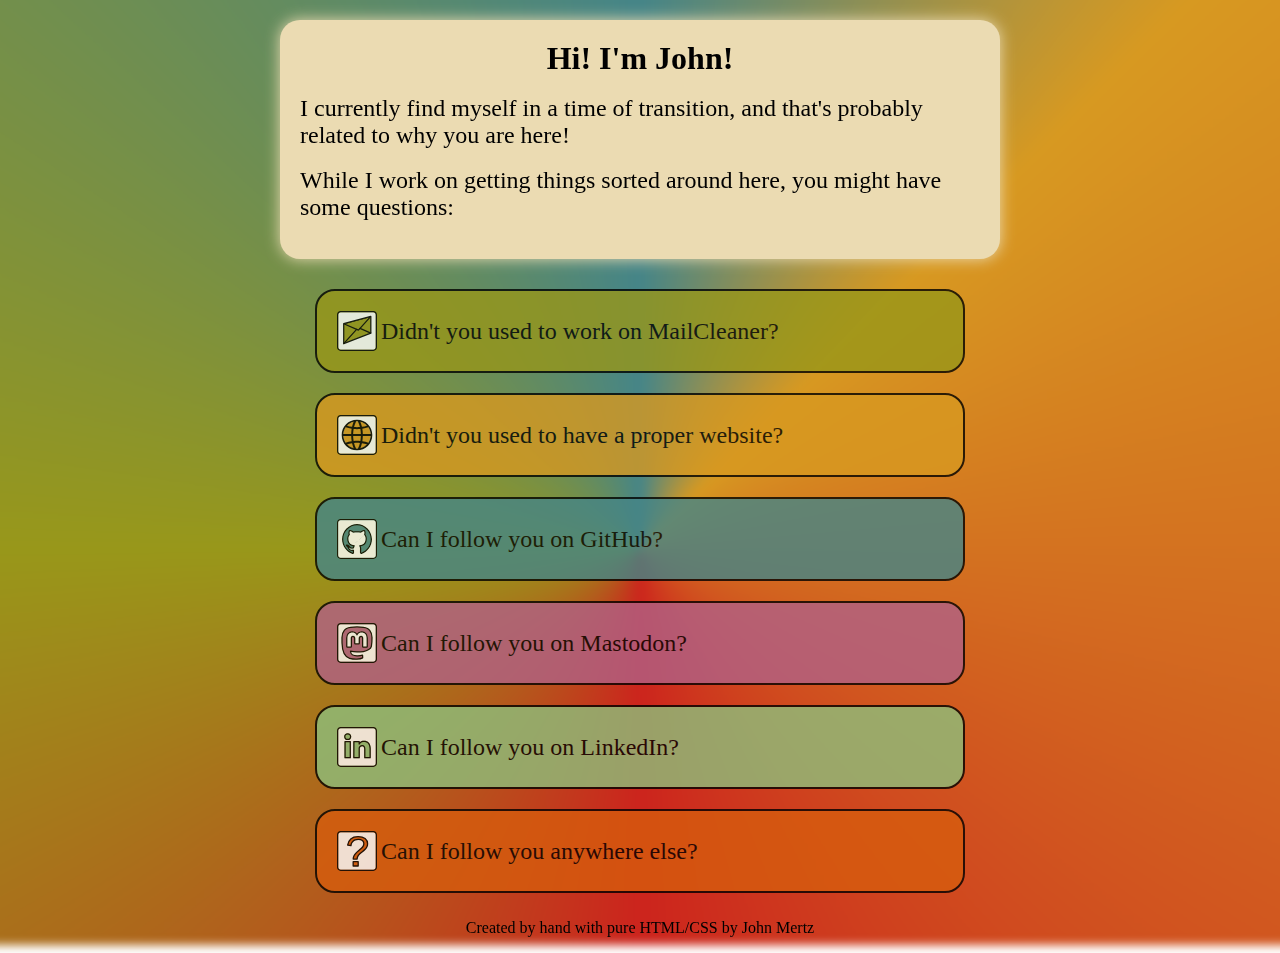
==== index.html @ c8e735e5 "Simple linktree site" ====
<!DOCTYPE html>
<html lang="en">
<head>
    <meta charset="utf-8">
    <meta name="viewport" content="width=device-width, initial-scale=1">
    <link rel="stylesheet" href="/css/style.css">
    <title>John.Me.tz</title>
</head>
<body>
    <!-- Fixed background layer -->
    <div class="background">
    </div>
    <!-- Scollable content container -->
    <div class="container">

        <!-- Block text item element -->
        <div class="block-container">
            <p class="title">Hi! I'm John!</p><br>
            <p><span class="headline">I currently find myself in a time of transition, and that's probably related to why you
                    are here!</span></p><br>
            <p><span class="headline">While I work on getting things sorted around here, you might have some questions:</span>
            </p><br>
        </div>
        <!-- end Block text item element -->

        <!-- Series of clickable buttons! -->
        <div class="links-container">
            <div class="link-item">
                <a href="/mailcleaner" class="link">
                    <div>
                        <img src="/images/email.svg">
                        <p>Didn't you used to work on MailCleaner?</p>
                    </div>
                </a>
            </div>
            <div class="link-item">
                <a href="https://old.john.me.tz" class="link">
                    <div>
                        <img src="/images/website.svg">
                        <p>Didn't you used to have a proper website?</p>
                    </div>
                </a>
            </div>
            <div class="link-item">
                <a href="https://github.com/JohnMertz" class="link" target="_blank">
                    <div>
                        <img src="/images/github.svg">
                        <p>Can I follow you on GitHub?</p>
                    </div>
                </a>
            </div>
            <div class="link-item">
                <a href="https://fosstodon.org/@mertz" class="link" target="_blank">
                    <div>
                        <img src="/images/mastodon.svg">
                        <p>Can I follow you on Mastodon?</p>
                    </div>
                </a>
            </div>
            <div class="link-item">
                <a href="https://linkedin.com/in/mertzjohn" class="link" target="_blank">
                    <div>
                        <img src="/images/linkedin.svg">
                        <p>Can I follow you on LinkedIn?</p>
                    </div>
                </a>
            </div>
            <div class="link-item">
                <a href="javascript:void(0);" onclick="alert('No');" class="link">
                    <div>
                        <img src="/images/question.svg">
                        <p>Can I follow you anywhere else?</p>
                    </div>
                </a>
            </div>
            <!-- Form is not ready for prime time yet
            <div class="link-item">
                <a href="javascript:void(0);" onclick="focusInput()">
                        <div class="list-item submit">
                        <p>Get alerts on my new projects:</p>
                              <form>
                            <input type="text" placeholder="your@email.com" id="email" name="email"></input>
                                    <button type="submit">SUBSCRIBE</button>
                              </form>
                    </div>
                </a>
            </div>
            -->
        </div>
        <!-- end Series of clickable buttons! -->

        <!-- Simple footer text -->
        <div id="footer">
            <p title="It's true! Check the source code!">Created by hand with pure HTML/CSS by John Mertz</p>
        </div>
        <!-- end Simple footer text -->
    </div>
    <!-- end Scollable content container -->

    <script>
        /* Take any click in the subscribe .link-item and give focus to the input box */
        function focusInput() {
            document.getElementById("email").focus();
        }
    </script>
</body>
</html>
---- css/style.css ----
body {
    display: grid;
    padding: 0px;
    margin: 0px;
}

/* Unicorn vomit, Gruvbox edition */

.background {
    top: -5%;
    left: -5%;
    position: fixed;
    z-index: 0;
    background: conic-gradient(
        from 45deg at 50% 60%,
        #D79921 0deg,
        #CC241D 135deg,
        #98971A 225deg,
        #458588 315deg,
        #D79921 360deg
        1turn
    );
    width: 110%;
    height: 110%;
    filter: blur(5px);
    overflow: hidden;
}

/* Global container (centered column) */

.container {
    z-index: 1;
    width: 100%;
    height: 100%;
    padding: 0px 35px;
    margin: 0px auto;
    max-width: 420px;
}

/* Title block */

.block-container {
    margin: 20px 20px;
    background: #EBDBB2;
    border-radius: 20px;
    padding: 20px;
    box-shadow: 0px 0px 15px #EBDBB2;
}

.block-container p {
    margin: 0px;
}

.title {
    font-size: 2em;
    text-align: center;
    font-weight: bolder;
}

.headline {
    font-size: x-large;
}

/* Links block */

.links-container {
    display: flex;
    flex-direction: column;
    jusify-content: center;
    align-items: center;
    text-decoration: none;
}

.links-container {
    margin: 0px;
    padding: 0px;
}

.links-container div.link-item {
    margin: 10px;
    width: 85%;
}

.link-item div {
    padding: 20px;
}

.links-container img, .links-container p {
    display: inline;
    vertical-align: middle;
}

.links-container p {
    color: #000;
    font-size: x-large;
    line-height: 30px;
    width: 100%;
}

.links-container div a {
    width: 100%;
    text-decoration: none;
}

.link img {
    height: 40px;
}

.link-item {
    border: solid 2px #000;
    border-radius: 20px;
    margin-bottom: 20px;
    opacity: 0.80;
}

.link-item:hover {
    opacity: 1;
}

.link-item:nth-of-type(6n-5) {
    background-color: #98971A;
}

.link-item:nth-of-type(6n-4) {
    background-color: #D79921;
}

.link-item:nth-of-type(6n-3) {
    background-color: #458588;
}

.link-item:nth-of-type(6n-2) {
    background-color: #B16286;
}

.link-item:nth-of-type(6n-1) {
    background-color: #8EC07C;
}

.link-item:nth-of-type(6n) {
    background-color: #D65D0E;
}

.links-container ul {
    width: 85%;
}

/* Form (not yet used) */

.submit form {
    display: flex;
    flex-direction: column;
}

.submit form input {
    margin: 10px 0px;
    padding: 10px;
    font-size: x-large;
    background: rgba(0, 0, 0, 0.2);
    height: 40px;
    border: none;
}

.submit form button {
    margin: 5px 0px;
    padding: 10px;
    background-color: rgba(255, 255, 255, 0.2) !important;
    border: none;
    font-size: x-large;
}

.submit form button:hover {
    background-color: rgba(255, 255, 255, 0.4) !important;
}

/* Footer */

#footer {
    text-align: center;
}

/* Responsive design */

@media screen and (min-width: 580px) {
    .container {
        max-width: 560px;
    }

    .headline {
        font-size: 24px;
    }
}

@media screen and (min-width: 800px) {
    .container {
        width: 100%;
        max-width: 760px;
    }
}
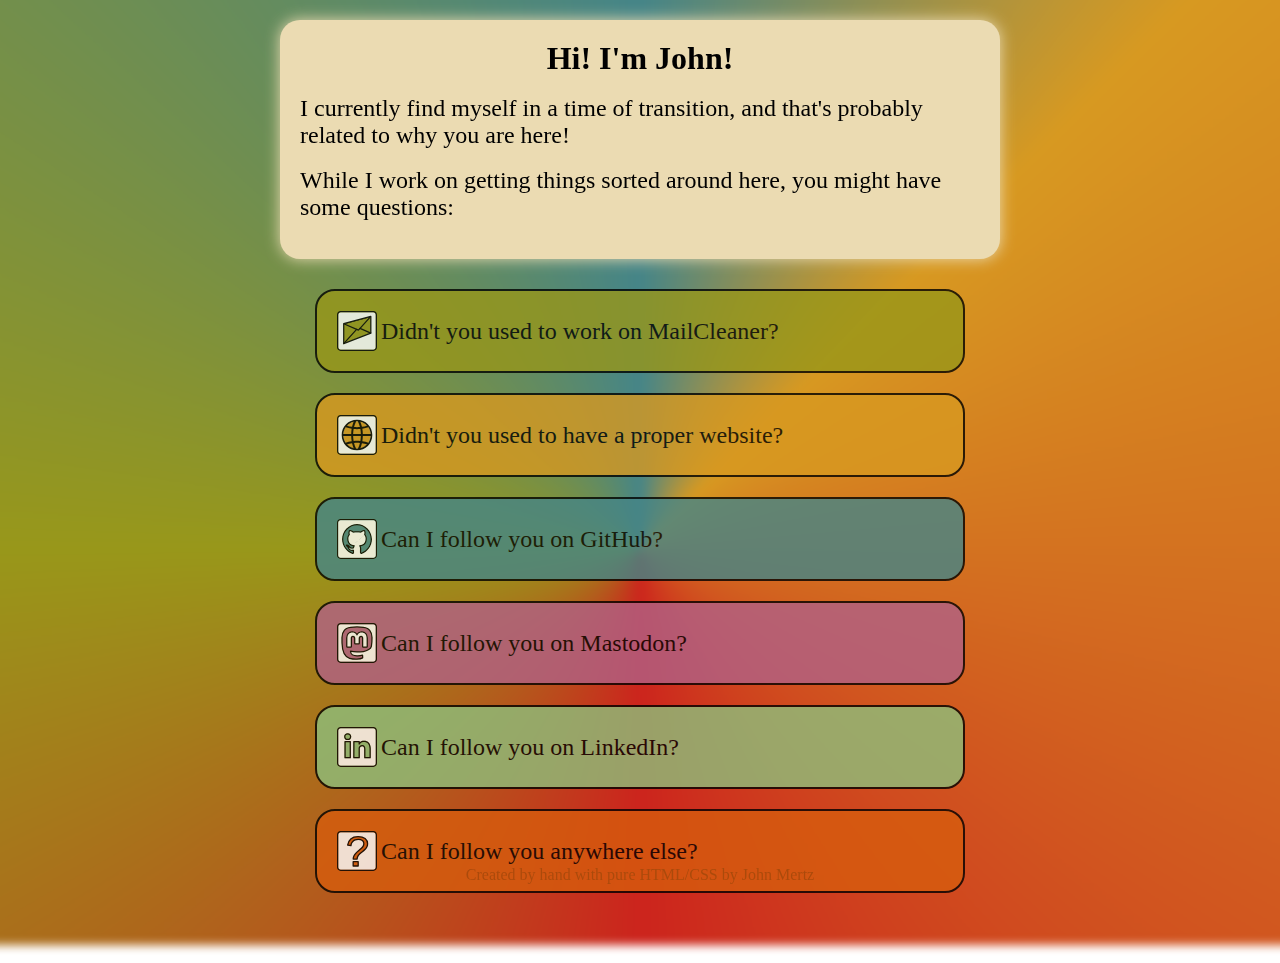
==== commit 6a9d1b27: "Add temporary MailCleaner page" ====
--- a/index.html
+++ b/index.html
@@ -89,13 +89,14 @@
         </div>
         <!-- end Series of clickable buttons! -->
 
-        <!-- Simple footer text -->
-        <div id="footer">
-            <p title="It's true! Check the source code!">Created by hand with pure HTML/CSS by John Mertz</p>
-        </div>
-        <!-- end Simple footer text -->
     </div>
     <!-- end Scollable content container -->
+
+    <!-- Simple footer text -->
+    <div id="footer">
+        <p title="It's true! Check the source code!">Created by hand with pure HTML/CSS by John Mertz</p>
+    </div>
+    <!-- end Simple footer text -->
 
     <script>
         /* Take any click in the subscribe .link-item and give focus to the input box */
--- a/css/style.css
+++ b/css/style.css
@@ -29,11 +29,11 @@
 /* Global container (centered column) */
 
 .container {
-    z-index: 1;
+    z-index: 2;
     width: 100%;
     height: 100%;
     padding: 0px 35px;
-    margin: 0px auto;
+    margin: 0px auto 60px auto;
     max-width: 420px;
 }
 
@@ -176,6 +176,11 @@
 /* Footer */
 
 #footer {
+    position: fixed;
+    z-index: 1;
+    width: 100%;
+    bottom: 0px;
+    left: 0px;
     text-align: center;
 }
 
